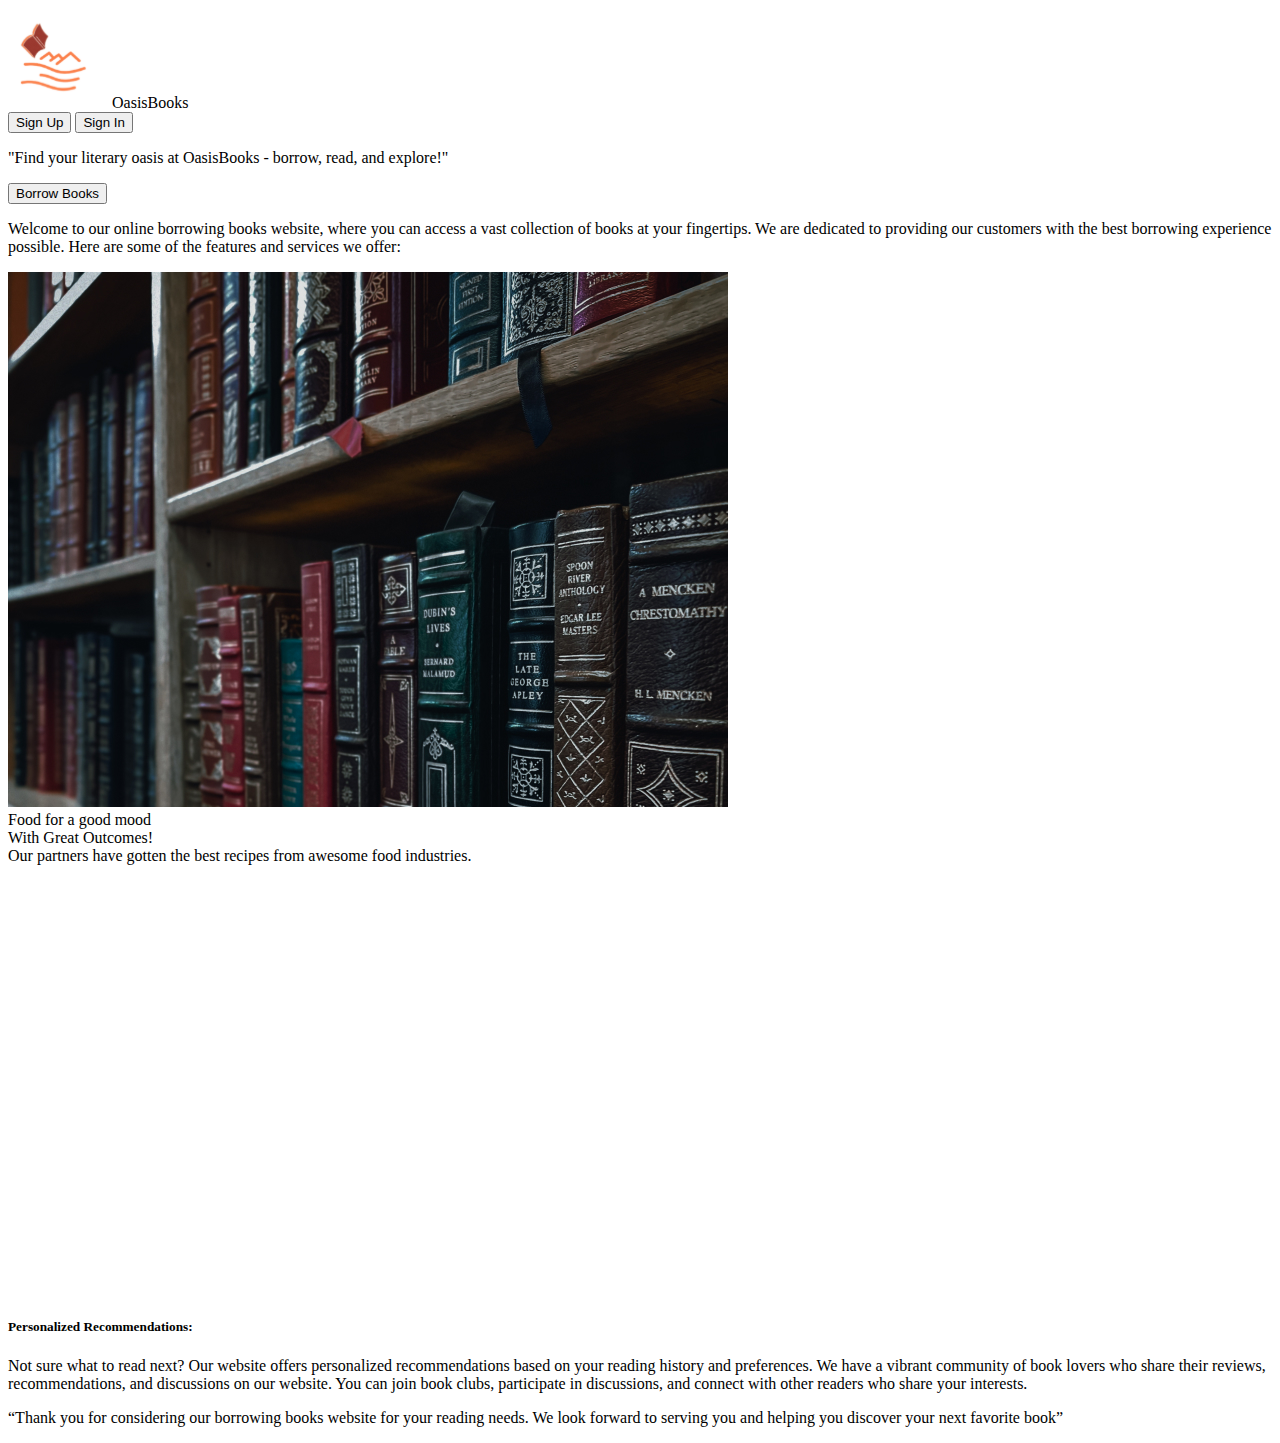
==== index.html @ 9eec7c7a "1" ====
<!DOCTYPE html>
<html lang="en">
<head>
    <meta charset="UTF-8">
    <meta http-equiv="X-UA-Compatible" content="IE=edge">
    <meta name="viewport" content="width=device-width, initial-scale=1.0">
    <link href="https://cdn.jsdelivr.net/npm/bootstrap@5.3.0-alpha1/dist/css/bootstrap.min.css" rel="stylesheet" integrity="sha384-GLhlTQ8iRABdZLl6O3oVMWSktQOp6b7In1Zl3/Jr59b6EGGoI1aFkw7cmDA6j6gD" crossorigin="anonymous">
    <script src="https://cdn.jsdelivr.net/npm/bootstrap@5.3.0-alpha1/dist/js/bootstrap.bundle.min.js" integrity="sha384-w76AqPfDkMBDXo30jS1Sgez6pr3x5MlQ1ZAGC+nuZB+EYdgRZgiwxhTBTkF7CXvN" crossorigin="anonymous"></script>
    <script src="script.js"></script>
    <link href="style.css" alt="stylesheet"/>
    <title>Document</title>
</head>
<body>
    <header>
    <nav class="navbar bg-body-tertiary">
        <a>
            <img src="Wix-Logo-Maker-removebg-preview (2) 2.svg" alt="Bootstrap" width="100" height="100">
            <span>OasisBooks</span>
        </a>
<div class="">
    <button type="button" class="btn signup ">Sign Up</button>
    <button type="button" class="btn signin ">Sign In</button>
</div>
      </nav>
      <div class="slogon">
        <p>"Find your literary oasis at OasisBooks - borrow, read, and explore!"</p>
    <button type="button" class="btn">Borrow Books</button>
      </div>
    </header>
    <div class="container">
        <div class="d-flex">
            <div class="bg-black">
                <p class="text-white">  Welcome to our online borrowing books website, where you can access a vast collection of books at your fingertips. We are dedicated to providing our customers with the best borrowing experience possible. Here are some of the features and services we offer:
                </p>
            </div>
            <div class="img">
                <img src="pexels-blue-arauz-14924122 1.jpg" alt="Bootstrap" width="" height="">
            </div>
        </div>
        <div class="content d-flex align-items-center justify-content-center">
            <div class="container rounded">
                <div class="h1 fw-bold text-center mt-2"> Food for a good mood</div>
                <div class="h3 text-center pt-2">With Great Outcomes!</div>
                <div class="fs-5 text-center pb-3 mb-3">Our partners have gotten the best recipes from awesome food industries.</div>
                <div class="rollers position-relative overflow-hidden">
                    <div class="start-roller"></div>
                    <div class="wrapper">
                        <div class="items-container roll-LL">
                            <div class="item">
                                <img src="/imgslogo/imglogo12.png" alt="" class="company">                    </div>
                            <div class="item">
                                <img src="/imgslogo/imglogo13.png" alt="" class="company">                    </div>
                            <div class="item">
                                <img src="/imgslogo/imglogo14.png" alt="" class="company">                    </div>
                            <div class="item">
                                <img src="/imgslogo/imglogo15.png" alt="" class="company">                    </div>
                            <div class="item">
                                <img src="/imgslogo/imglogo16.png" alt="" class="company">                    </div>
                            <div class="item">
                                <img src="/imgslogo/imglogo17.png" alt="" class="company">                    </div>
                        </div>
                        <div class="items-container roll-RL">
                            <div class="item">
                                <img src="/imgslogo/imglogo1.png" alt="" class="company">
                            </div>
                            <div class="item">
                                <img src="/imgslogo/imglogo2.png" alt="" class="company">                    </div>
                            <div class="item">
                                <img src="/imgslogo/imglogo3.png" alt="" class="company">                    </div>
                            <div class="item">
                                <img src="/imgslogo/imglogo4.png" alt="" class="company">                    </div>
                            <div class="item">
                                <img src="/imgslogo/imglogo7.png" alt="" class="company">                    </div>
                            <div class="item">
                                <img src="/imgslogo/imglogo6.png" alt="" class="company">                    </div>
                          
                        </div>
                    </div>
                    <div class="wrapper">
                        <div class="items-container reverse-roll-LL">
                            <div class="item">
                                <img src="/imgslogo/imglogo5.png" alt="" class="company">                    </div>
                            <div class="item">
                                <img src="/imgslogo/imglogo18.png" alt="" class="company">                    </div>
                            <div class="item">
                                <img src="/imgslogo/imglogo7.png" alt="" class="company">                    </div>
                            <div class="item">
                                <img src="/imgslogo/imglogo8.png" alt="" class="company">                    </div>
                            <div class="item">
                                <img src="/imgslogo/imglogo9.png" alt="" class="company">                    </div>
                            <div class="item">
                                <img src="/imgslogo/imglogo10.png" alt="" class="company">                    </div>
                          
                        </div>
                        <div class="items-container reverse-roll-RL">
                            <div class="item">
                                <img src="/imgslogo/imglogo12.png" alt="" class="company">                    </div>
                            <div class="item">
                                <img src="/imgslogo/imglogo13.png" alt="" class="company">                    </div>
                            <div class="item">
                                <img src="/imgslogo/imglogo14.png" alt="" class="company">                    </div>
                            <div class="item">
                                <img src="/imgslogo/imglogo15.png" alt="" class="company">                    </div>
                            <div class="item">
                                <img src="/imgslogo/imglogo16.png" alt="" class="company">                    </div>
                            <div class="item">
                                <img src="/imgslogo/imglogo17.png" alt="" class="company">                    </div>
                        </div>
                    </div>
                    <div class="end-roller"></div>
                </div>
            </div>
        </div>
    <div class="recomondations">
        <div class="bg-black">
            <h5>Personalized Recommendations:</h5>
            <p class="text-white">
                <span>Not sure what to read next? </span>
                Our website offers personalized recommendations based on your reading history and preferences.
                We have a vibrant community of book lovers who share their reviews, recommendations, and discussions on our website. You can join book clubs, participate in discussions, and connect with other readers who share your interests.
            </p>
        </div>
    </div>
    <div class="thankyou">
        <p>“Thank you for considering our borrowing books website for your reading needs. We look forward to serving you and helping you discover your next favorite book”</p>
    </div>
    </div>
    <footer>
        
    </footer>
</body>
</html>
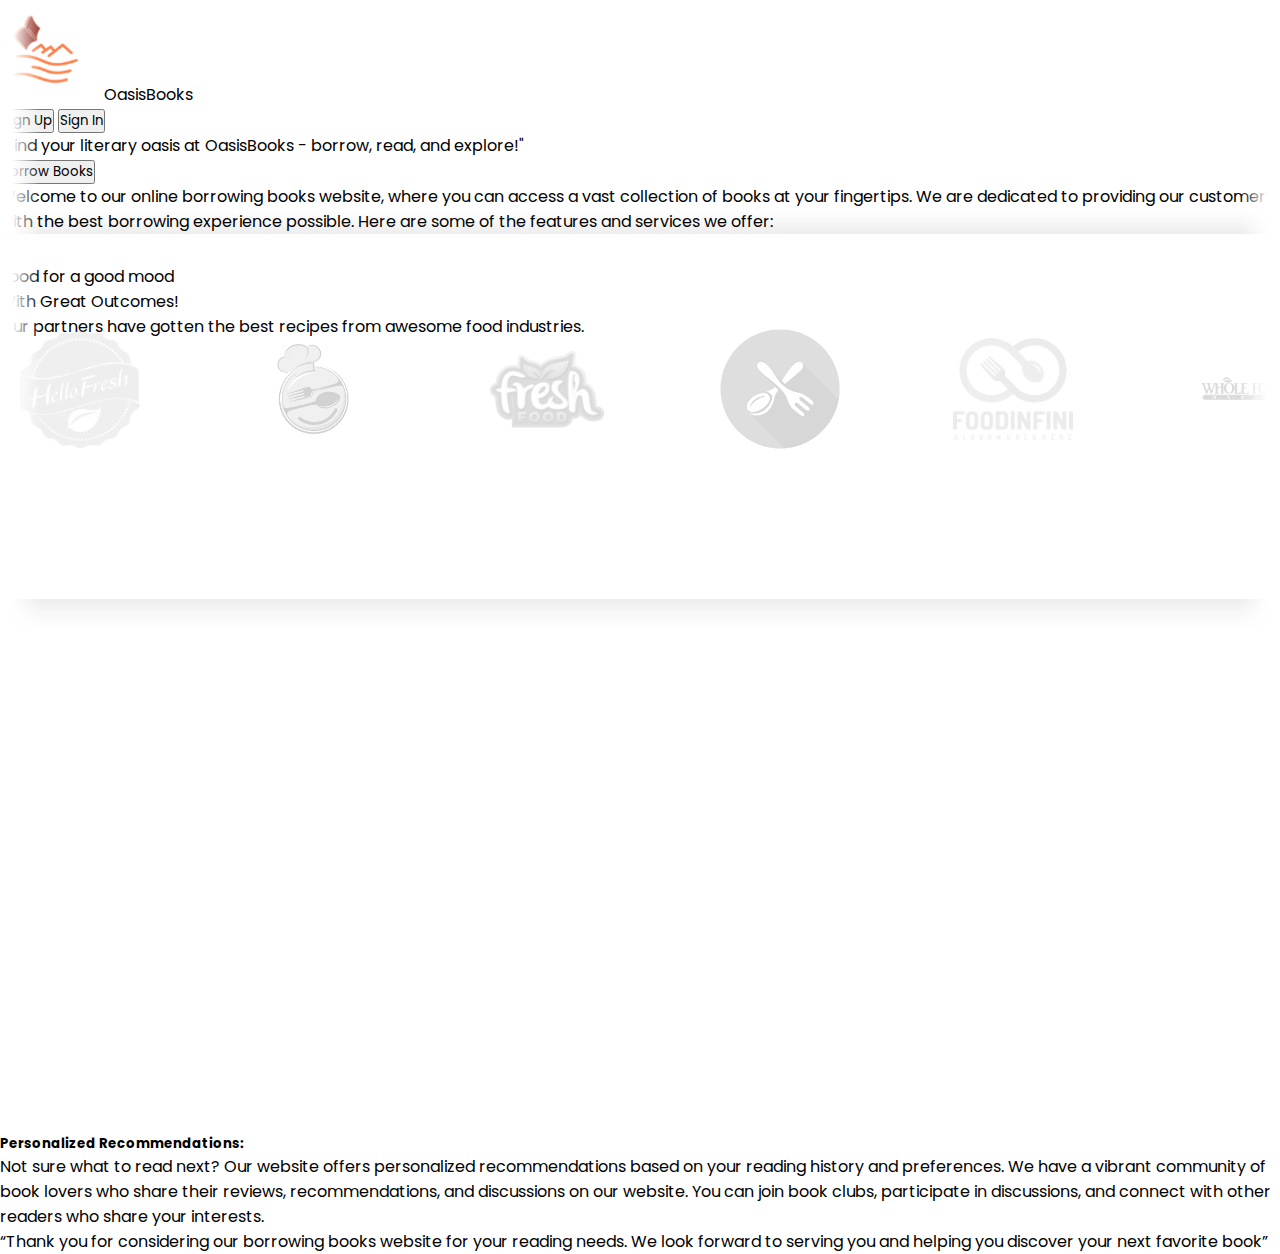
==== commit cc8cd75f: "haha" ====
--- a/index.html
+++ b/index.html
@@ -7,7 +7,7 @@
     <link href="https://cdn.jsdelivr.net/npm/bootstrap@5.3.0-alpha1/dist/css/bootstrap.min.css" rel="stylesheet" integrity="sha384-GLhlTQ8iRABdZLl6O3oVMWSktQOp6b7In1Zl3/Jr59b6EGGoI1aFkw7cmDA6j6gD" crossorigin="anonymous">
     <script src="https://cdn.jsdelivr.net/npm/bootstrap@5.3.0-alpha1/dist/js/bootstrap.bundle.min.js" integrity="sha384-w76AqPfDkMBDXo30jS1Sgez6pr3x5MlQ1ZAGC+nuZB+EYdgRZgiwxhTBTkF7CXvN" crossorigin="anonymous"></script>
     <script src="script.js"></script>
-    <link href="style.css" alt="stylesheet"/>
+    <link href="/style.css"  rel="stylesheet" >
     <title>Document</title>
 </head>
 <body>
@@ -28,15 +28,10 @@
       </div>
     </header>
     <div class="container">
-        <div class="d-flex">
             <div class="bg-black">
                 <p class="text-white">  Welcome to our online borrowing books website, where you can access a vast collection of books at your fingertips. We are dedicated to providing our customers with the best borrowing experience possible. Here are some of the features and services we offer:
                 </p>
             </div>
-            <div class="img">
-                <img src="pexels-blue-arauz-14924122 1.jpg" alt="Bootstrap" width="" height="">
-            </div>
-        </div>
         <div class="content d-flex align-items-center justify-content-center">
             <div class="container rounded">
                 <div class="h1 fw-bold text-center mt-2"> Food for a good mood</div>
--- a/style.css
+++ b/style.css
@@ -0,0 +1,179 @@
+@import url('https://fonts.googleapis.com/css2?family=Poppins:wght@300;400;500;600;700;800;900&display=swap');
+
+/* Reseting */
+* {
+    margin: 0;
+    padding: 0;
+    box-sizing: border-box;
+    font-family: 'Poppins', sans-serif;
+}
+.content{
+    width: 100vw;
+    min-height: 100vh;
+}
+
+.content .container{
+    padding-top: 30px;
+    padding-bottom: 20px;
+    box-shadow: 2px 15px 20px #1f1f1f10,-2px -8px 20px #1f1f1f1a;
+}
+
+
+.container .rollers{
+    flex: 0 0 230px;
+}
+
+.container .start-roller{
+    left: 0;
+    top: 0;
+    background-image: linear-gradient(to right, white 30%, #ffffff00);
+}
+
+.container .start-roller,
+.container .end-roller{
+    height: 100%;
+    width: 40px;
+    position: absolute;
+    z-index: 1;
+}
+
+.container .end-roller{
+    right: 0;
+    top: 0;
+    background-image: linear-gradient(to left, white 30%, rgba(255, 255, 255, 0));
+}
+
+.container .rollers .wrapper{
+    position: relative;
+    width: 1400px;
+    height: 100px;
+    margin: 0 0 20px 0;
+    flex: 0 0 auto;
+}
+
+.container .rollers .wrapper .items-container{
+    display: flex;
+    align-items: center;
+    position: absolute;
+    width: 100%;
+    height: 100%;
+    animation-duration: 30s;
+    animation-iteration-count: infinite;
+    animation-timing-function: linear;
+}
+
+
+.container .rollers .wrapper .items-container.roll-LL{
+    animation-name: roll;
+}
+.container .rollers .wrapper .items-container.roll-RL{
+    animation-name: roll-reverse;
+    left: 100%;
+}
+.container .rollers .wrapper .items-container.reverse-roll-LL{
+    animation-name: roll-clockwise;
+    left: -100%;
+}
+.container .rollers .wrapper .items-container.reverse-roll-RL{
+    animation-name: roll-reverse-clockwise;
+    left: 100%;
+}
+
+@keyframes roll {
+    0%{
+        left: 0%;
+    }
+    100%{
+        left: -100%;
+    }
+}
+@keyframes roll-reverse {
+    0%{
+        left: 100%;
+    }
+    100%{
+        left: 0%;
+    }
+}
+@keyframes roll-clockwise {
+    0%{
+        left: -100%;
+    }
+    100%{
+        left: 0%;
+    }
+}
+@keyframes roll-reverse-clockwise {
+    0%{
+        left: 0%;
+    }
+    100%{
+        left: 100%;
+    }
+}
+
+
+.container .rollers .wrapper .items-container .item{
+    flex: 1 1 200px;
+    min-width: 0;
+    margin: 20px;
+}
+
+.container .rollers .wrapper .items-container .item .company{
+    filter: grayscale(100%);
+    opacity: 0.2;
+    width: 120PX;
+    HEIGHT: 120PX;
+        object-fit: contain;
+}
+
+.container .rollers .wrapper .items-container .item .company:hover{
+    filter: grayscale(0%);
+    opacity: 1;
+    cursor: pointer;
+}
+
+.container img{
+    vertical-align: middle;
+}
+
+@media (max-width: 575.5px) {
+    .content{
+        padding: 20px;
+    }
+    .content .container{
+        padding: 20px;
+    }
+    .h3{
+        font-size: calc(1.1rem + .6vw);
+    }
+    .fs-5 {
+        font-size: 0.9rem!important;
+    }
+    .container .rollers .wrapper .items-container .item .company{
+        opacity: 0.4;
+    }
+}
+.img-fluid {
+    max-width: 100%;
+    height: 100%;
+}
+.button {
+    display: inline-block;
+    background: #4285f4;
+    color: #fff;
+    text-transform: uppercase;
+    padding: 20px 30px;
+    border-radius: 5px;
+    box-shadow: 0px 17px 10px -10px rgba(0, 0, 0, 0.4);
+    cursor: pointer;
+    -webkit-transition: all ease-in-out 300ms;
+    transition: all ease-in-out 300ms;
+  }
+  .button:hover {
+    box-shadow: 0px 37px 20px -20px rgba(0, 0, 0, 0.2);
+    -webkit-transform: translate(0px, -10px) scale(1.2);
+            transform: translate(0px, -10px) scale(1.2);
+  }
+
+  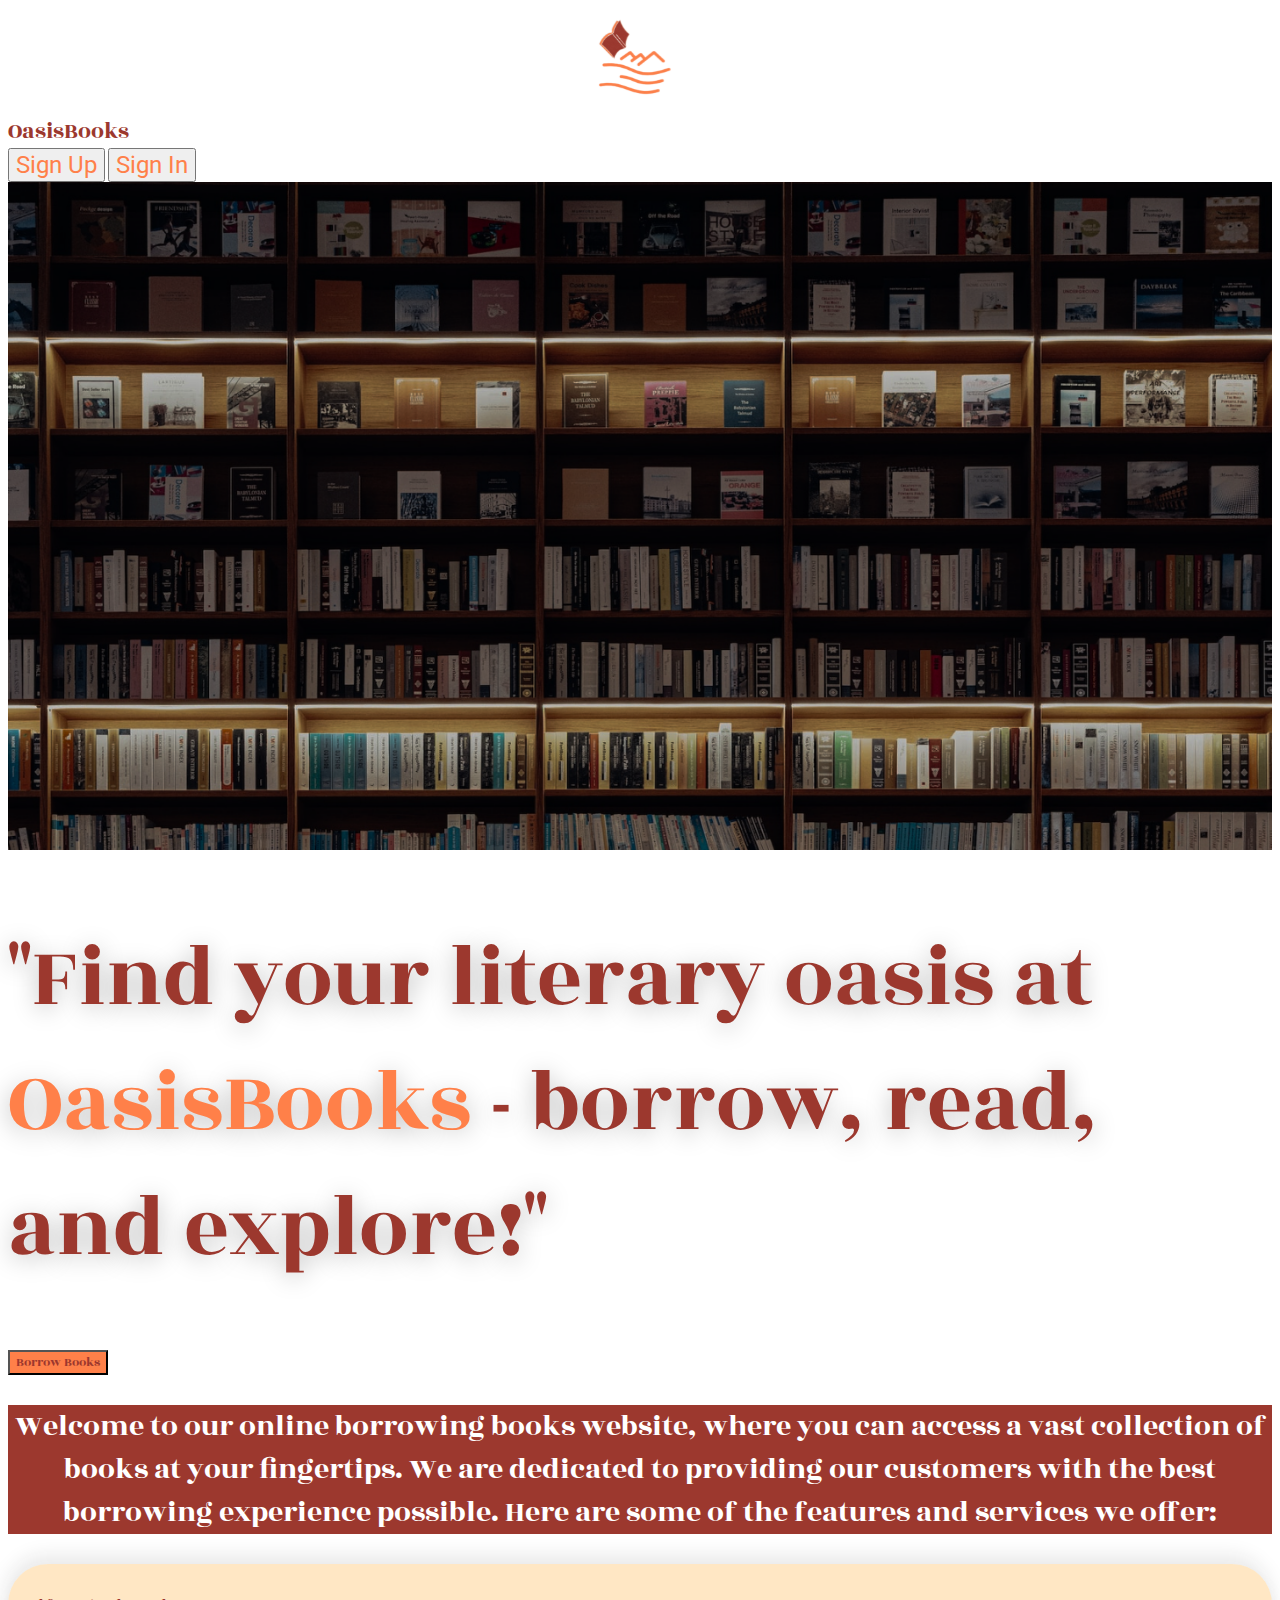
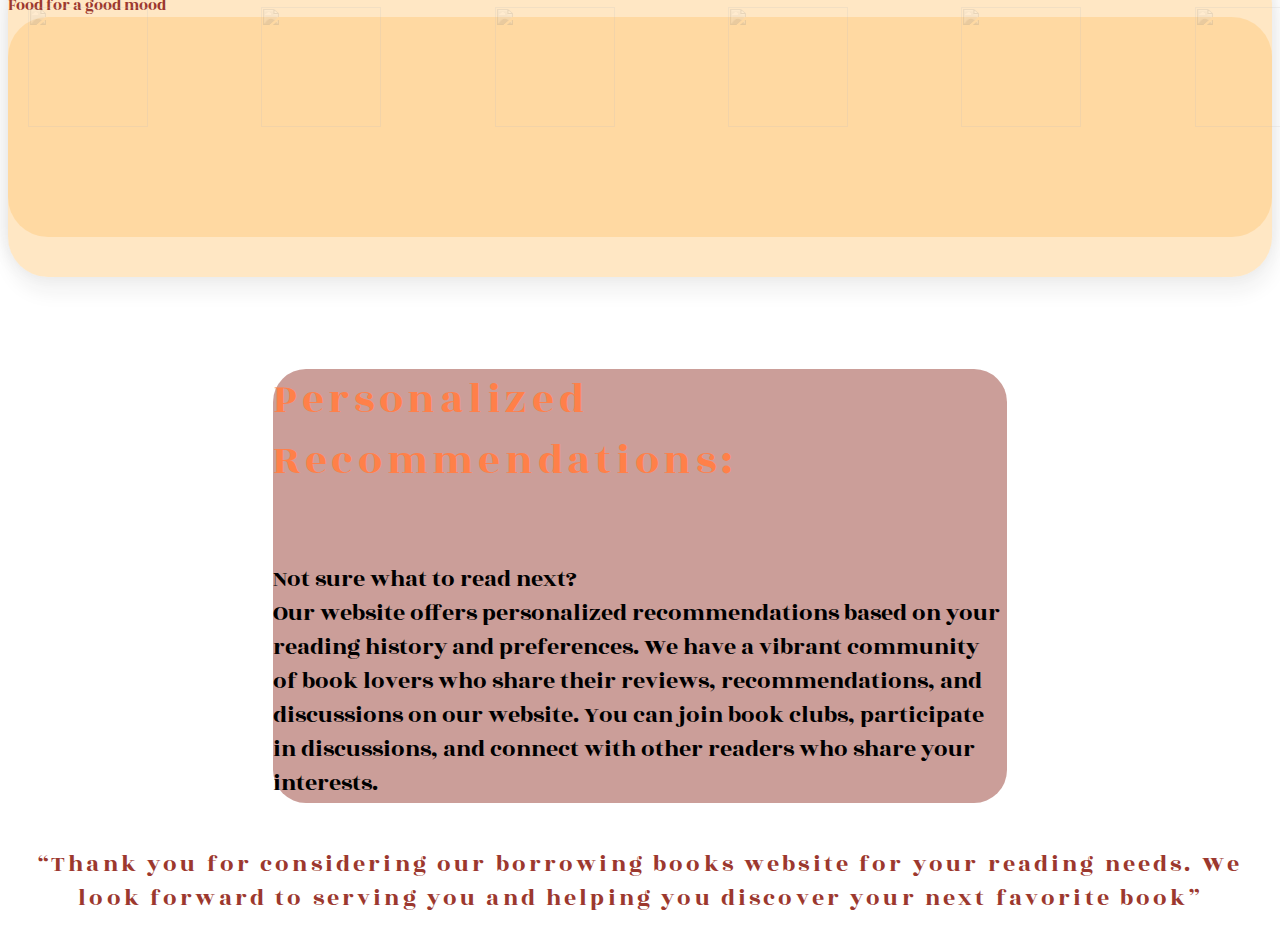
==== commit 60707b81: "YAY" ====
--- a/index.html
+++ b/index.html
@@ -4,6 +4,9 @@
     <meta charset="UTF-8">
     <meta http-equiv="X-UA-Compatible" content="IE=edge">
     <meta name="viewport" content="width=device-width, initial-scale=1.0">
+    <link rel="preconnect" href="https://fonts.googleapis.com">
+<link rel="preconnect" href="https://fonts.gstatic.com" crossorigin>
+<link href="https://fonts.googleapis.com/css2?family=Italiana&family=Roboto&family=Rozha+One&display=swap" rel="stylesheet">
     <link href="https://cdn.jsdelivr.net/npm/bootstrap@5.3.0-alpha1/dist/css/bootstrap.min.css" rel="stylesheet" integrity="sha384-GLhlTQ8iRABdZLl6O3oVMWSktQOp6b7In1Zl3/Jr59b6EGGoI1aFkw7cmDA6j6gD" crossorigin="anonymous">
     <script src="https://cdn.jsdelivr.net/npm/bootstrap@5.3.0-alpha1/dist/js/bootstrap.bundle.min.js" integrity="sha384-w76AqPfDkMBDXo30jS1Sgez6pr3x5MlQ1ZAGC+nuZB+EYdgRZgiwxhTBTkF7CXvN" crossorigin="anonymous"></script>
     <script src="script.js"></script>
@@ -11,117 +14,133 @@
     <title>Document</title>
 </head>
 <body>
-    <header>
-    <nav class="navbar bg-body-tertiary">
-        <a>
+    <nav class="navbar navbar-transparent fixed-top">
+            <div class="d-flex">
+                <div>
             <img src="Wix-Logo-Maker-removebg-preview (2) 2.svg" alt="Bootstrap" width="100" height="100">
-            <span>OasisBooks</span>
+
+            </div>
+            <div class="mt-5">
+            <span class="brown">OasisBooks</span>
+
+            </div></div>
         </a>
-<div class="">
-    <button type="button" class="btn signup ">Sign Up</button>
-    <button type="button" class="btn signin ">Sign In</button>
-</div>
-      </nav>
-      <div class="slogon">
-        <p>"Find your literary oasis at OasisBooks - borrow, read, and explore!"</p>
-    <button type="button" class="btn">Borrow Books</button>
-      </div>
-    </header>
-    <div class="container">
-            <div class="bg-black">
-                <p class="text-white">  Welcome to our online borrowing books website, where you can access a vast collection of books at your fingertips. We are dedicated to providing our customers with the best borrowing experience possible. Here are some of the features and services we offer:
+        <div class="">
+            <button type="button" class="btn sign-up  ">Sign Up</button>
+            <button type="button" class="btn sign-in ">Sign In</button>
+        </div>
+    </nav>
+    
+    <div class="position-relative">
+        <img src="/imgs/unsplash_ZEzO1kaaYrY.png" alt="your-image-description" class="img-fluid">
+        <div class="slogan position-absolute top-50 start-50 translate-middle text-start">
+            <h1 class="brown">"Find your literary oasis at<span class="orange"> OasisBooks</span> - borrow, read, and explore!"</h1>
+            <button type="button" class="btn btnorange">Borrow Books</button>
+        </div>
+        
+    </div>
+    
+    <div class="contai">
+            <div class="bgbrown">
+                <p class=" welcome">  Welcome to our online borrowing books website, where you can access a vast collection of books at your fingertips. We are dedicated to providing our customers with the best borrowing experience possible. Here are some of the features and services we offer:
                 </p>
             </div>
         <div class="content d-flex align-items-center justify-content-center">
             <div class="container rounded">
-                <div class="h1 fw-bold text-center mt-2"> Food for a good mood</div>
-                <div class="h3 text-center pt-2">With Great Outcomes!</div>
-                <div class="fs-5 text-center pb-3 mb-3">Our partners have gotten the best recipes from awesome food industries.</div>
+                <div class="h1 fw-bold text-center mt-2 brown"> Food for a good mood</div>
+                <div class="h3 text-center pt-2"></div>
+                <div class="fs-5 text-center pb-3 mb-3"></div>
                 <div class="rollers position-relative overflow-hidden">
                     <div class="start-roller"></div>
                     <div class="wrapper">
                         <div class="items-container roll-LL">
                             <div class="item">
-                                <img src="/imgslogo/imglogo12.png" alt="" class="company">                    </div>
+                                <img src="/imgs/" alt="" class="company">                    </div>
                             <div class="item">
-                                <img src="/imgslogo/imglogo13.png" alt="" class="company">                    </div>
+                                <img src="/imgs/" alt="" class="company">                    </div>
                             <div class="item">
-                                <img src="/imgslogo/imglogo14.png" alt="" class="company">                    </div>
+                                <img src="/imgs/" alt="" class="company">                    </div>
                             <div class="item">
-                                <img src="/imgslogo/imglogo15.png" alt="" class="company">                    </div>
+                                <img src="/imgs/" alt="" class="company">                    </div>
                             <div class="item">
-                                <img src="/imgslogo/imglogo16.png" alt="" class="company">                    </div>
+                                <img src="/imgs/" alt="" class="company">                    </div>
                             <div class="item">
-                                <img src="/imgslogo/imglogo17.png" alt="" class="company">                    </div>
+                                <img src="/imgs/" alt="" class="company">                    </div>
                         </div>
                         <div class="items-container roll-RL">
                             <div class="item">
-                                <img src="/imgslogo/imglogo1.png" alt="" class="company">
+                                <img src="/imgs/" alt="" class="company">
                             </div>
                             <div class="item">
-                                <img src="/imgslogo/imglogo2.png" alt="" class="company">                    </div>
+                                <img src="/imgs/" alt="" class="company">                    </div>
                             <div class="item">
-                                <img src="/imgslogo/imglogo3.png" alt="" class="company">                    </div>
+                                <img src="/imgs/" alt="" class="company">                    </div>
                             <div class="item">
-                                <img src="/imgslogo/imglogo4.png" alt="" class="company">                    </div>
+                                <img src="/imgs/" alt="" class="company">                    </div>
                             <div class="item">
-                                <img src="/imgslogo/imglogo7.png" alt="" class="company">                    </div>
+                                <img src="/imgs/" alt="" class="company">                    </div>
                             <div class="item">
-                                <img src="/imgslogo/imglogo6.png" alt="" class="company">                    </div>
+                                <img src="/imgs/" alt="" class="company">                    </div>
                           
                         </div>
                     </div>
                     <div class="wrapper">
                         <div class="items-container reverse-roll-LL">
                             <div class="item">
-                                <img src="/imgslogo/imglogo5.png" alt="" class="company">                    </div>
+                                <img src="/imgs/" alt="" class="company">                    </div>
                             <div class="item">
-                                <img src="/imgslogo/imglogo18.png" alt="" class="company">                    </div>
+                                <img src="/imgs/" alt="" class="company">                    </div>
                             <div class="item">
-                                <img src="/imgslogo/imglogo7.png" alt="" class="company">                    </div>
+                                <img src="/imgs/" alt="" class="company">                    </div>
                             <div class="item">
-                                <img src="/imgslogo/imglogo8.png" alt="" class="company">                    </div>
+                                <img src="/imgs/" alt="" class="company">                    </div>
                             <div class="item">
-                                <img src="/imgslogo/imglogo9.png" alt="" class="company">                    </div>
+                                <img src="/imgs/" alt="" class="company">                    </div>
                             <div class="item">
-                                <img src="/imgslogo/imglogo10.png" alt="" class="company">                    </div>
+                                <img src="/imgs/" alt="" class="company">                    </div>
                           
                         </div>
                         <div class="items-container reverse-roll-RL">
                             <div class="item">
-                                <img src="/imgslogo/imglogo12.png" alt="" class="company">                    </div>
+                                <img src="/imgs/" alt="" class="company">                    </div>
                             <div class="item">
-                                <img src="/imgslogo/imglogo13.png" alt="" class="company">                    </div>
+                                <img src="/imgs/" alt="" class="company">                    </div>
                             <div class="item">
-                                <img src="/imgslogo/imglogo14.png" alt="" class="company">                    </div>
+                                <img src="/imgs/" alt="" class="company">                    </div>
                             <div class="item">
-                                <img src="/imgslogo/imglogo15.png" alt="" class="company">                    </div>
+                                <img src="/imgs/" alt="" class="company">                    </div>
                             <div class="item">
-                                <img src="/imgslogo/imglogo16.png" alt="" class="company">                    </div>
+                                <img src="/imgs/" alt="" class="company">                    </div>
                             <div class="item">
-                                <img src="/imgslogo/imglogo17.png" alt="" class="company">                    </div>
+                                <img src="/imgs/" alt="" class="company">                    </div>
                         </div>
                     </div>
                     <div class="end-roller"></div>
                 </div>
             </div>
         </div>
-    <div class="recomondations">
-        <div class="bg-black">
-            <h5>Personalized Recommendations:</h5>
+        <div class="imgfixed">
+        <div class="bgbrownn  p-2">
+            <h5 class="personalized">Personalized Recommendations:</h5>
             <p class="text-white">
-                <span>Not sure what to read next? </span>
+                <span>Not sure what to read next?<br></span>
                 Our website offers personalized recommendations based on your reading history and preferences.
                 We have a vibrant community of book lovers who share their reviews, recommendations, and discussions on our website. You can join book clubs, participate in discussions, and connect with other readers who share your interests.
             </p>
         </div>
     </div>
-    <div class="thankyou">
-        <p>“Thank you for considering our borrowing books website for your reading needs. We look forward to serving you and helping you discover your next favorite book”</p>
-    </div>
+    <div class="thankyou text-center">
+        <p class="text-center">“Thank you for considering our borrowing books website for your reading needs. We look forward to serving you and helping you discover your next favorite book”</p>
+      </div>
+      
     </div>
     <footer>
         
     </footer>
 </body>
+    <link href="https://cdn.jsdelivr.net/npm/bootstrap@5.3.0-alpha1/dist/css/bootstrap.min.css" rel="stylesheet" integrity="sha384-GLhlTQ8iRABdZLl6O3oVMWSktQOp6b7In1Zl3/Jr59b6EGGoI1aFkw7cmDA6j6gD" crossorigin="anonymous">
+    <script src="https://cdn.jsdelivr.net/npm/bootstrap@5.3.0-alpha1/dist/js/bootstrap.bundle.min.js" integrity="sha384-w76AqPfDkMBDXo30jS1Sgez6pr3x5MlQ1ZAGC+nuZB+EYdgRZgiwxhTBTkF7CXvN" crossorigin="anonymous"></script>
+    <script src="script.js"></script>
+    <link href="/style.css"  rel="stylesheet" >
+    
 </html>--- a/style.css
+++ b/style.css
@@ -1,179 +1,294 @@
-@import url('https://fonts.googleapis.com/css2?family=Poppins:wght@300;400;500;600;700;800;900&display=swap');
+.btnorange{
+    background-color: #FF8049;
+    color: #9C382E;
+}
+.btnorange:hover{
+    background-color: #9C382E;
+    color: #ff8049;
+}
+h1.brown {
+  font-family: "Rozha One";
+  font-style: normal;
+  font-weight: 400;
+  font-size: 88px;
+  line-height: 125px;
+  width: 1110.15px;
+
+  color: #9c382e;
+
+  text-shadow: 0px 4px 24px rgba(0, 0, 0, 0.25);
+}
+img{
+    width: 100%;
+}
+span.brown{
+    font-family: 'Rozha One';
+    font-style: normal;
+    font-weight: 400;
+    font-size: 23px;
+    line-height: 33px;
+    /* identical to box height */
+    
+    
+    color: #9C382E;
+
+}
+.orange {
+  color: #ff8049;
+}
+.brown {
+    color: #9C382E;
+  }
+button.sign-in,.sign-up{
+    
+font-family: 'Roboto';
+font-style: normal;
+font-weight: 400;
+font-size: 24px;
+line-height: 28px;
+
+color: #FF8049;
+}
+
+.welcome {
+  font-family: "Rozha One";
+  font-style: normal;
+  font-weight: 400;
+  font-size: 30px;
+  line-height: 43px;
+  text-align: center;
+
+  color: #ffffff;
+}
+
+
+p {
+  font-family: "Rozha One";
+  font-style: normal;
+  font-weight: 400;
+  font-size: 24px;
+  line-height: 34px;
+}
+.bgbrown {
+  background-color: #9c382e;
+  width: 100%;
+}
+.personalized{
+    font-family: 'Rozha One';
+font-style: normal;
+font-weight: 400;
+font-size: 43px;
+line-height: 61px;
+display: flex;
+align-items: center;
+letter-spacing: 0.11em;
+color: #FF8049;
+}
+
+.thankyou{
+    
+font-family: 'Rozha One';
+font-style: normal;
+font-weight: 400;
+font-size: 35px;
+line-height: 50px;
+text-align: center;
+letter-spacing: 0.09em;
+color: #9C382E;
+}
+.imgfixed{
+    background-image: url('imgs/unsplash_iI22a82N9yU.png');
+    background-size: cover;
+    background-position: center center;
+    background-attachment: fixed;
+    padding: 20px; /* replace with your desired padding value */
+    justify-content: center;
+    align-items: center;
+}
+.bgbrownn{
+    margin-left: 20%;
+    margin-right: 20%;
+    background: rgba(151, 61, 52, 0.5);
+    border-radius: 33px;
+    height: 433.82px;
+}
+
+
+
+
+
+
+
+
+
+
+
+
+
+
+
+
+
+
+
+
+
 
 /* Reseting */
+.content .container {
+  padding-top: 30px;
+  padding-bottom: 20px;
+  box-shadow: 2px 15px 20px #1f1f1f10, -2px -8px 20px #1f1f1f1a;
+  background: rgba(255, 200, 118, 0.426);
+  border-radius: 40px;
+}
+
+.container .rollers {
+    background: rgba(255, 200, 118, 0.426);
+    border-radius: 40px;
+  flex: 0 0 230px;
+}
+
+.container .start-roller {
+  left: 0;
+  top: 0;
+  /* background-image: linear-gradient(to right, white 30%, #ffffff00); */
+
+}
+
+.container .start-roller,
+.container .end-roller {
+  height: 100%;
+  width: 40px;
+  position: absolute;
+  z-index: 1;
+}
+
+.container .end-roller {
+  right: 0;
+  top: 0;
+  /* background-image: linear-gradient(to left, white 30%, rgba(255, 255, 255, 0)); */
+}
+
+.container .rollers .wrapper {
+  position: relative;
+  width: 1400px;
+  height: 100px;
+  margin: 0 0 20px 0;
+  flex: 0 0 auto;
+}
+
+.container .rollers .wrapper .items-container {
+  display: flex;
+  align-items: center;
+  position: absolute;
+  width: 100%;
+  height: 100%;
+  animation-duration: 30s;
+  animation-iteration-count: infinite;
+  animation-timing-function: linear;
+}
+
+.container .rollers .wrapper .items-container.roll-LL {
+  animation-name: roll;
+}
+.container .rollers .wrapper .items-container.roll-RL {
+  animation-name: roll-reverse;
+  left: 100%;
+}
+.container .rollers .wrapper .items-container.reverse-roll-LL {
+  animation-name: roll-clockwise;
+  left: -100%;
+}
+.container .rollers .wrapper .items-container.reverse-roll-RL {
+  animation-name: roll-reverse-clockwise;
+  left: 100%;
+}
+
+@keyframes roll {
+  0% {
+    left: 0%;
+  }
+  100% {
+    left: -100%;
+  }
+}
+@keyframes roll-reverse {
+  0% {
+    left: 100%;
+  }
+  100% {
+    left: 0%;
+  }
+}
+@keyframes roll-clockwise {
+  0% {
+    left: -100%;
+  }
+  100% {
+    left: 0%;
+  }
+}
+@keyframes roll-reverse-clockwise {
+  0% {
+    left: 0%;
+  }
+  100% {
+    left: 100%;
+  }
+}
+
+.container .rollers .wrapper .items-container .item {
+  flex: 1 1 200px;
+  min-width: 0;
+  margin: 20px;
+}
+
+.container .rollers .wrapper .items-container .item .company {
+  filter: grayscale(100%);
+  opacity: 0.2;
+  width: 120px;
+  height: 120px;
+  object-fit: contain;
+}
+
+.container .rollers .wrapper .items-container .item .company:hover {
+  filter: grayscale(0%);
+  opacity: 1;
+  cursor: pointer;
+}
+
+.container img {
+  vertical-align: middle;
+}
+
+@media (max-width: 575.5px) {
+  .content {
+    padding: 20px;
+  }
+  .content .container {
+    padding: 20px;
+  }
+  .h3 {
+    font-size: calc(1.1rem + 0.6vw);
+  }
+  .fs-5 {
+    font-size: 0.9rem !important;
+  }
+  .container .rollers .wrapper .items-container .item .company {
+    opacity: 0.4;
+  }
+}
+.img-fluid {
+  max-width: 100%;
+  height: 100%;
+}
+
 * {
-    margin: 0;
-    padding: 0;
-    box-sizing: border-box;
-    font-family: 'Poppins', sans-serif;
-}
-.content{
-    width: 100vw;
-    min-height: 100vh;
-}
-
-.content .container{
-    padding-top: 30px;
-    padding-bottom: 20px;
-    box-shadow: 2px 15px 20px #1f1f1f10,-2px -8px 20px #1f1f1f1a;
-}
-
-
-.container .rollers{
-    flex: 0 0 230px;
-}
-
-.container .start-roller{
-    left: 0;
-    top: 0;
-    background-image: linear-gradient(to right, white 30%, #ffffff00);
-}
-
-.container .start-roller,
-.container .end-roller{
-    height: 100%;
-    width: 40px;
-    position: absolute;
-    z-index: 1;
-}
-
-.container .end-roller{
-    right: 0;
-    top: 0;
-    background-image: linear-gradient(to left, white 30%, rgba(255, 255, 255, 0));
-}
-
-.container .rollers .wrapper{
-    position: relative;
-    width: 1400px;
-    height: 100px;
-    margin: 0 0 20px 0;
-    flex: 0 0 auto;
-}
-
-.container .rollers .wrapper .items-container{
-    display: flex;
-    align-items: center;
-    position: absolute;
-    width: 100%;
-    height: 100%;
-    animation-duration: 30s;
-    animation-iteration-count: infinite;
-    animation-timing-function: linear;
-}
-
-
-.container .rollers .wrapper .items-container.roll-LL{
-    animation-name: roll;
-}
-.container .rollers .wrapper .items-container.roll-RL{
-    animation-name: roll-reverse;
-    left: 100%;
-}
-.container .rollers .wrapper .items-container.reverse-roll-LL{
-    animation-name: roll-clockwise;
-    left: -100%;
-}
-.container .rollers .wrapper .items-container.reverse-roll-RL{
-    animation-name: roll-reverse-clockwise;
-    left: 100%;
-}
-
-@keyframes roll {
-    0%{
-        left: 0%;
-    }
-    100%{
-        left: -100%;
-    }
-}
-@keyframes roll-reverse {
-    0%{
-        left: 100%;
-    }
-    100%{
-        left: 0%;
-    }
-}
-@keyframes roll-clockwise {
-    0%{
-        left: -100%;
-    }
-    100%{
-        left: 0%;
-    }
-}
-@keyframes roll-reverse-clockwise {
-    0%{
-        left: 0%;
-    }
-    100%{
-        left: 100%;
-    }
-}
-
-
-.container .rollers .wrapper .items-container .item{
-    flex: 1 1 200px;
-    min-width: 0;
-    margin: 20px;
-}
-
-.container .rollers .wrapper .items-container .item .company{
-    filter: grayscale(100%);
-    opacity: 0.2;
-    width: 120PX;
-    HEIGHT: 120PX;
-        object-fit: contain;
-}
-
-.container .rollers .wrapper .items-container .item .company:hover{
-    filter: grayscale(0%);
-    opacity: 1;
-    cursor: pointer;
-}
-
-.container img{
-    vertical-align: middle;
-}
-
-@media (max-width: 575.5px) {
-    .content{
-        padding: 20px;
-    }
-    .content .container{
-        padding: 20px;
-    }
-    .h3{
-        font-size: calc(1.1rem + .6vw);
-    }
-    .fs-5 {
-        font-size: 0.9rem!important;
-    }
-    .container .rollers .wrapper .items-container .item .company{
-        opacity: 0.4;
-    }
-}
-.img-fluid {
-    max-width: 100%;
-    height: 100%;
-}
-.button {
-    display: inline-block;
-    background: #4285f4;
-    color: #fff;
-    text-transform: uppercase;
-    padding: 20px 30px;
-    border-radius: 5px;
-    box-shadow: 0px 17px 10px -10px rgba(0, 0, 0, 0.4);
-    cursor: pointer;
-    -webkit-transition: all ease-in-out 300ms;
-    transition: all ease-in-out 300ms;
-  }
-  .button:hover {
-    box-shadow: 0px 37px 20px -20px rgba(0, 0, 0, 0.2);
-    -webkit-transform: translate(0px, -10px) scale(1.2);
-            transform: translate(0px, -10px) scale(1.2);
-  }
-
-  +  /* font-family: 'Italiana', serif;
+font-family: 'Roboto', sans-serif; */
+  font-family: "Rozha One", serif;
+}
+footer{
+    background-color: #9C382E;
+}
--- a/style.css
+++ b/style.css
@@ -1,179 +1,294 @@
-@import url('https://fonts.googleapis.com/css2?family=Poppins:wght@300;400;500;600;700;800;900&display=swap');
+.btnorange{
+    background-color: #FF8049;
+    color: #9C382E;
+}
+.btnorange:hover{
+    background-color: #9C382E;
+    color: #ff8049;
+}
+h1.brown {
+  font-family: "Rozha One";
+  font-style: normal;
+  font-weight: 400;
+  font-size: 88px;
+  line-height: 125px;
+  width: 1110.15px;
+
+  color: #9c382e;
+
+  text-shadow: 0px 4px 24px rgba(0, 0, 0, 0.25);
+}
+img{
+    width: 100%;
+}
+span.brown{
+    font-family: 'Rozha One';
+    font-style: normal;
+    font-weight: 400;
+    font-size: 23px;
+    line-height: 33px;
+    /* identical to box height */
+    
+    
+    color: #9C382E;
+
+}
+.orange {
+  color: #ff8049;
+}
+.brown {
+    color: #9C382E;
+  }
+button.sign-in,.sign-up{
+    
+font-family: 'Roboto';
+font-style: normal;
+font-weight: 400;
+font-size: 24px;
+line-height: 28px;
+
+color: #FF8049;
+}
+
+.welcome {
+  font-family: "Rozha One";
+  font-style: normal;
+  font-weight: 400;
+  font-size: 30px;
+  line-height: 43px;
+  text-align: center;
+
+  color: #ffffff;
+}
+
+
+p {
+  font-family: "Rozha One";
+  font-style: normal;
+  font-weight: 400;
+  font-size: 24px;
+  line-height: 34px;
+}
+.bgbrown {
+  background-color: #9c382e;
+  width: 100%;
+}
+.personalized{
+    font-family: 'Rozha One';
+font-style: normal;
+font-weight: 400;
+font-size: 43px;
+line-height: 61px;
+display: flex;
+align-items: center;
+letter-spacing: 0.11em;
+color: #FF8049;
+}
+
+.thankyou{
+    
+font-family: 'Rozha One';
+font-style: normal;
+font-weight: 400;
+font-size: 35px;
+line-height: 50px;
+text-align: center;
+letter-spacing: 0.09em;
+color: #9C382E;
+}
+.imgfixed{
+    background-image: url('imgs/unsplash_iI22a82N9yU.png');
+    background-size: cover;
+    background-position: center center;
+    background-attachment: fixed;
+    padding: 20px; /* replace with your desired padding value */
+    justify-content: center;
+    align-items: center;
+}
+.bgbrownn{
+    margin-left: 20%;
+    margin-right: 20%;
+    background: rgba(151, 61, 52, 0.5);
+    border-radius: 33px;
+    height: 433.82px;
+}
+
+
+
+
+
+
+
+
+
+
+
+
+
+
+
+
+
+
+
+
+
 
 /* Reseting */
+.content .container {
+  padding-top: 30px;
+  padding-bottom: 20px;
+  box-shadow: 2px 15px 20px #1f1f1f10, -2px -8px 20px #1f1f1f1a;
+  background: rgba(255, 200, 118, 0.426);
+  border-radius: 40px;
+}
+
+.container .rollers {
+    background: rgba(255, 200, 118, 0.426);
+    border-radius: 40px;
+  flex: 0 0 230px;
+}
+
+.container .start-roller {
+  left: 0;
+  top: 0;
+  /* background-image: linear-gradient(to right, white 30%, #ffffff00); */
+
+}
+
+.container .start-roller,
+.container .end-roller {
+  height: 100%;
+  width: 40px;
+  position: absolute;
+  z-index: 1;
+}
+
+.container .end-roller {
+  right: 0;
+  top: 0;
+  /* background-image: linear-gradient(to left, white 30%, rgba(255, 255, 255, 0)); */
+}
+
+.container .rollers .wrapper {
+  position: relative;
+  width: 1400px;
+  height: 100px;
+  margin: 0 0 20px 0;
+  flex: 0 0 auto;
+}
+
+.container .rollers .wrapper .items-container {
+  display: flex;
+  align-items: center;
+  position: absolute;
+  width: 100%;
+  height: 100%;
+  animation-duration: 30s;
+  animation-iteration-count: infinite;
+  animation-timing-function: linear;
+}
+
+.container .rollers .wrapper .items-container.roll-LL {
+  animation-name: roll;
+}
+.container .rollers .wrapper .items-container.roll-RL {
+  animation-name: roll-reverse;
+  left: 100%;
+}
+.container .rollers .wrapper .items-container.reverse-roll-LL {
+  animation-name: roll-clockwise;
+  left: -100%;
+}
+.container .rollers .wrapper .items-container.reverse-roll-RL {
+  animation-name: roll-reverse-clockwise;
+  left: 100%;
+}
+
+@keyframes roll {
+  0% {
+    left: 0%;
+  }
+  100% {
+    left: -100%;
+  }
+}
+@keyframes roll-reverse {
+  0% {
+    left: 100%;
+  }
+  100% {
+    left: 0%;
+  }
+}
+@keyframes roll-clockwise {
+  0% {
+    left: -100%;
+  }
+  100% {
+    left: 0%;
+  }
+}
+@keyframes roll-reverse-clockwise {
+  0% {
+    left: 0%;
+  }
+  100% {
+    left: 100%;
+  }
+}
+
+.container .rollers .wrapper .items-container .item {
+  flex: 1 1 200px;
+  min-width: 0;
+  margin: 20px;
+}
+
+.container .rollers .wrapper .items-container .item .company {
+  filter: grayscale(100%);
+  opacity: 0.2;
+  width: 120px;
+  height: 120px;
+  object-fit: contain;
+}
+
+.container .rollers .wrapper .items-container .item .company:hover {
+  filter: grayscale(0%);
+  opacity: 1;
+  cursor: pointer;
+}
+
+.container img {
+  vertical-align: middle;
+}
+
+@media (max-width: 575.5px) {
+  .content {
+    padding: 20px;
+  }
+  .content .container {
+    padding: 20px;
+  }
+  .h3 {
+    font-size: calc(1.1rem + 0.6vw);
+  }
+  .fs-5 {
+    font-size: 0.9rem !important;
+  }
+  .container .rollers .wrapper .items-container .item .company {
+    opacity: 0.4;
+  }
+}
+.img-fluid {
+  max-width: 100%;
+  height: 100%;
+}
+
 * {
-    margin: 0;
-    padding: 0;
-    box-sizing: border-box;
-    font-family: 'Poppins', sans-serif;
-}
-.content{
-    width: 100vw;
-    min-height: 100vh;
-}
-
-.content .container{
-    padding-top: 30px;
-    padding-bottom: 20px;
-    box-shadow: 2px 15px 20px #1f1f1f10,-2px -8px 20px #1f1f1f1a;
-}
-
-
-.container .rollers{
-    flex: 0 0 230px;
-}
-
-.container .start-roller{
-    left: 0;
-    top: 0;
-    background-image: linear-gradient(to right, white 30%, #ffffff00);
-}
-
-.container .start-roller,
-.container .end-roller{
-    height: 100%;
-    width: 40px;
-    position: absolute;
-    z-index: 1;
-}
-
-.container .end-roller{
-    right: 0;
-    top: 0;
-    background-image: linear-gradient(to left, white 30%, rgba(255, 255, 255, 0));
-}
-
-.container .rollers .wrapper{
-    position: relative;
-    width: 1400px;
-    height: 100px;
-    margin: 0 0 20px 0;
-    flex: 0 0 auto;
-}
-
-.container .rollers .wrapper .items-container{
-    display: flex;
-    align-items: center;
-    position: absolute;
-    width: 100%;
-    height: 100%;
-    animation-duration: 30s;
-    animation-iteration-count: infinite;
-    animation-timing-function: linear;
-}
-
-
-.container .rollers .wrapper .items-container.roll-LL{
-    animation-name: roll;
-}
-.container .rollers .wrapper .items-container.roll-RL{
-    animation-name: roll-reverse;
-    left: 100%;
-}
-.container .rollers .wrapper .items-container.reverse-roll-LL{
-    animation-name: roll-clockwise;
-    left: -100%;
-}
-.container .rollers .wrapper .items-container.reverse-roll-RL{
-    animation-name: roll-reverse-clockwise;
-    left: 100%;
-}
-
-@keyframes roll {
-    0%{
-        left: 0%;
-    }
-    100%{
-        left: -100%;
-    }
-}
-@keyframes roll-reverse {
-    0%{
-        left: 100%;
-    }
-    100%{
-        left: 0%;
-    }
-}
-@keyframes roll-clockwise {
-    0%{
-        left: -100%;
-    }
-    100%{
-        left: 0%;
-    }
-}
-@keyframes roll-reverse-clockwise {
-    0%{
-        left: 0%;
-    }
-    100%{
-        left: 100%;
-    }
-}
-
-
-.container .rollers .wrapper .items-container .item{
-    flex: 1 1 200px;
-    min-width: 0;
-    margin: 20px;
-}
-
-.container .rollers .wrapper .items-container .item .company{
-    filter: grayscale(100%);
-    opacity: 0.2;
-    width: 120PX;
-    HEIGHT: 120PX;
-        object-fit: contain;
-}
-
-.container .rollers .wrapper .items-container .item .company:hover{
-    filter: grayscale(0%);
-    opacity: 1;
-    cursor: pointer;
-}
-
-.container img{
-    vertical-align: middle;
-}
-
-@media (max-width: 575.5px) {
-    .content{
-        padding: 20px;
-    }
-    .content .container{
-        padding: 20px;
-    }
-    .h3{
-        font-size: calc(1.1rem + .6vw);
-    }
-    .fs-5 {
-        font-size: 0.9rem!important;
-    }
-    .container .rollers .wrapper .items-container .item .company{
-        opacity: 0.4;
-    }
-}
-.img-fluid {
-    max-width: 100%;
-    height: 100%;
-}
-.button {
-    display: inline-block;
-    background: #4285f4;
-    color: #fff;
-    text-transform: uppercase;
-    padding: 20px 30px;
-    border-radius: 5px;
-    box-shadow: 0px 17px 10px -10px rgba(0, 0, 0, 0.4);
-    cursor: pointer;
-    -webkit-transition: all ease-in-out 300ms;
-    transition: all ease-in-out 300ms;
-  }
-  .button:hover {
-    box-shadow: 0px 37px 20px -20px rgba(0, 0, 0, 0.2);
-    -webkit-transform: translate(0px, -10px) scale(1.2);
-            transform: translate(0px, -10px) scale(1.2);
-  }
-
-  +  /* font-family: 'Italiana', serif;
+font-family: 'Roboto', sans-serif; */
+  font-family: "Rozha One", serif;
+}
+footer{
+    background-color: #9C382E;
+}
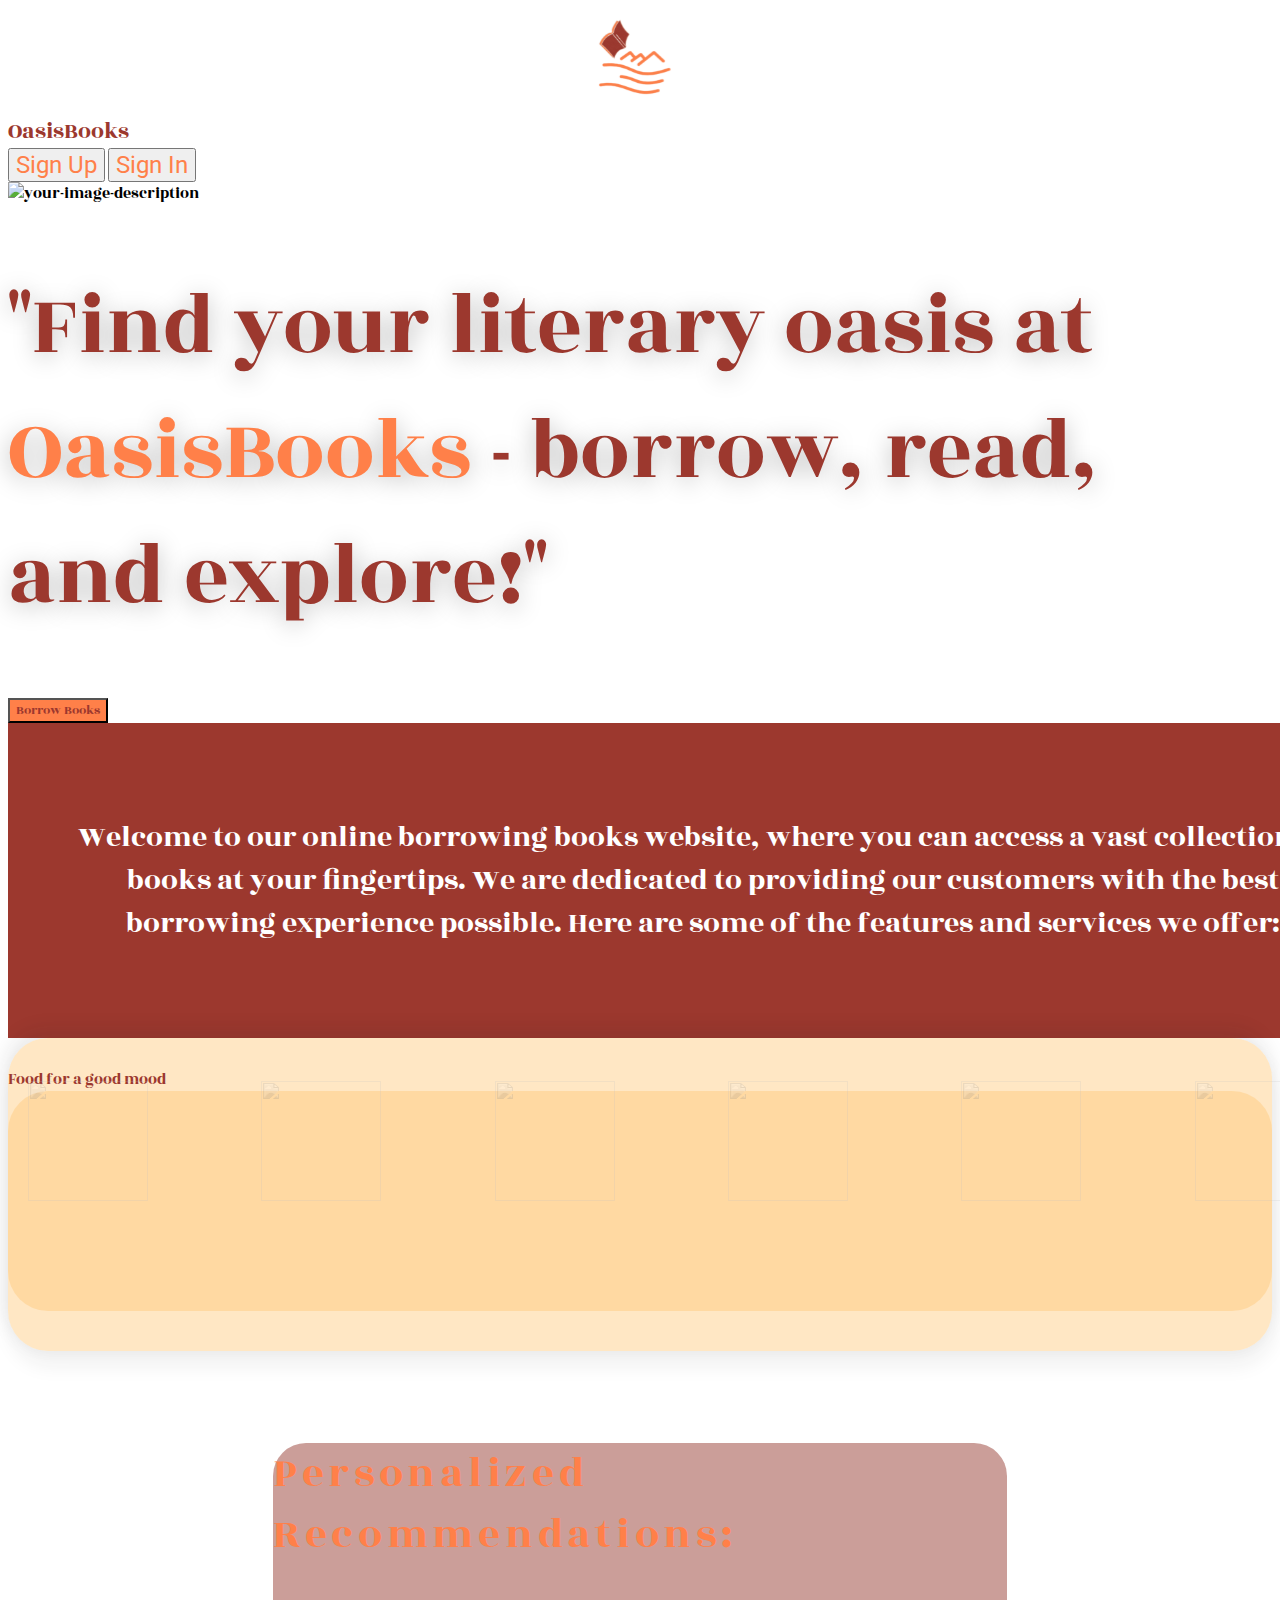
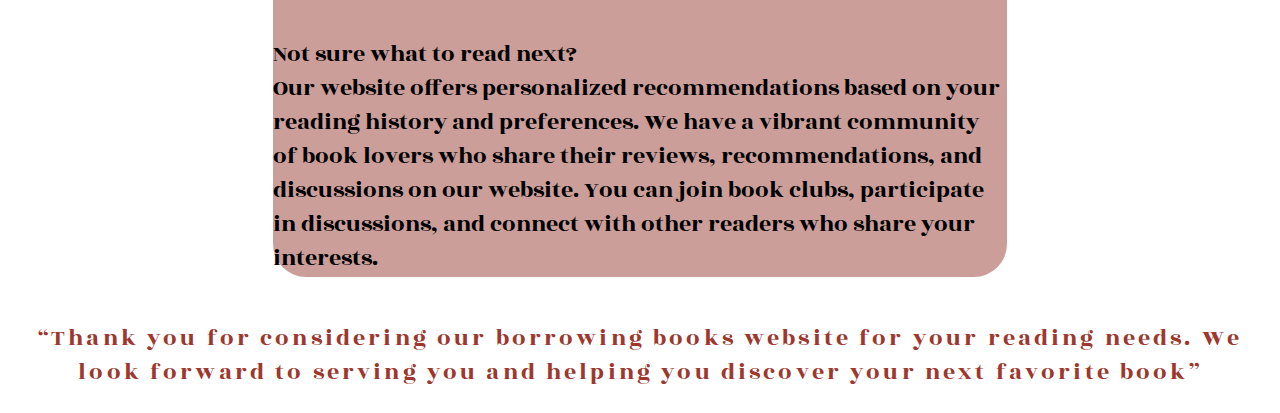
==== commit 64b01192: "boommm" ====
--- a/index.html
+++ b/index.html
@@ -10,7 +10,7 @@
     <link href="https://cdn.jsdelivr.net/npm/bootstrap@5.3.0-alpha1/dist/css/bootstrap.min.css" rel="stylesheet" integrity="sha384-GLhlTQ8iRABdZLl6O3oVMWSktQOp6b7In1Zl3/Jr59b6EGGoI1aFkw7cmDA6j6gD" crossorigin="anonymous">
     <script src="https://cdn.jsdelivr.net/npm/bootstrap@5.3.0-alpha1/dist/js/bootstrap.bundle.min.js" integrity="sha384-w76AqPfDkMBDXo30jS1Sgez6pr3x5MlQ1ZAGC+nuZB+EYdgRZgiwxhTBTkF7CXvN" crossorigin="anonymous"></script>
     <script src="script.js"></script>
-    <link href="/style.css"  rel="stylesheet" >
+    <link href="style.css"  rel="stylesheet" >
     <title>Document</title>
 </head>
 <body>
@@ -32,7 +32,7 @@
     </nav>
     
     <div class="position-relative">
-        <img src="/imgs/unsplash_ZEzO1kaaYrY.png" alt="your-image-description" class="img-fluid">
+        <img src="imgs/unsplash_ZEzO1kaaYrY.png" alt="your-image-description" class="img-fluid">
         <div class="slogan position-absolute top-50 start-50 translate-middle text-start">
             <h1 class="brown">"Find your literary oasis at<span class="orange"> OasisBooks</span> - borrow, read, and explore!"</h1>
             <button type="button" class="btn btnorange">Borrow Books</button>
--- a/style.css
+++ b/style.css
@@ -72,6 +72,7 @@
 .bgbrown {
   background-color: #9c382e;
   width: 100%;
+  padding: 5%;
 }
 .personalized{
     font-family: 'Rozha One';
@@ -112,28 +113,6 @@
     border-radius: 33px;
     height: 433.82px;
 }
-
-
-
-
-
-
-
-
-
-
-
-
-
-
-
-
-
-
-
-
-
-
 /* Reseting */
 .content .container {
   padding-top: 30px;
--- a/style.css
+++ b/style.css
@@ -72,6 +72,7 @@
 .bgbrown {
   background-color: #9c382e;
   width: 100%;
+  padding: 5%;
 }
 .personalized{
     font-family: 'Rozha One';
@@ -112,28 +113,6 @@
     border-radius: 33px;
     height: 433.82px;
 }
-
-
-
-
-
-
-
-
-
-
-
-
-
-
-
-
-
-
-
-
-
-
 /* Reseting */
 .content .container {
   padding-top: 30px;
